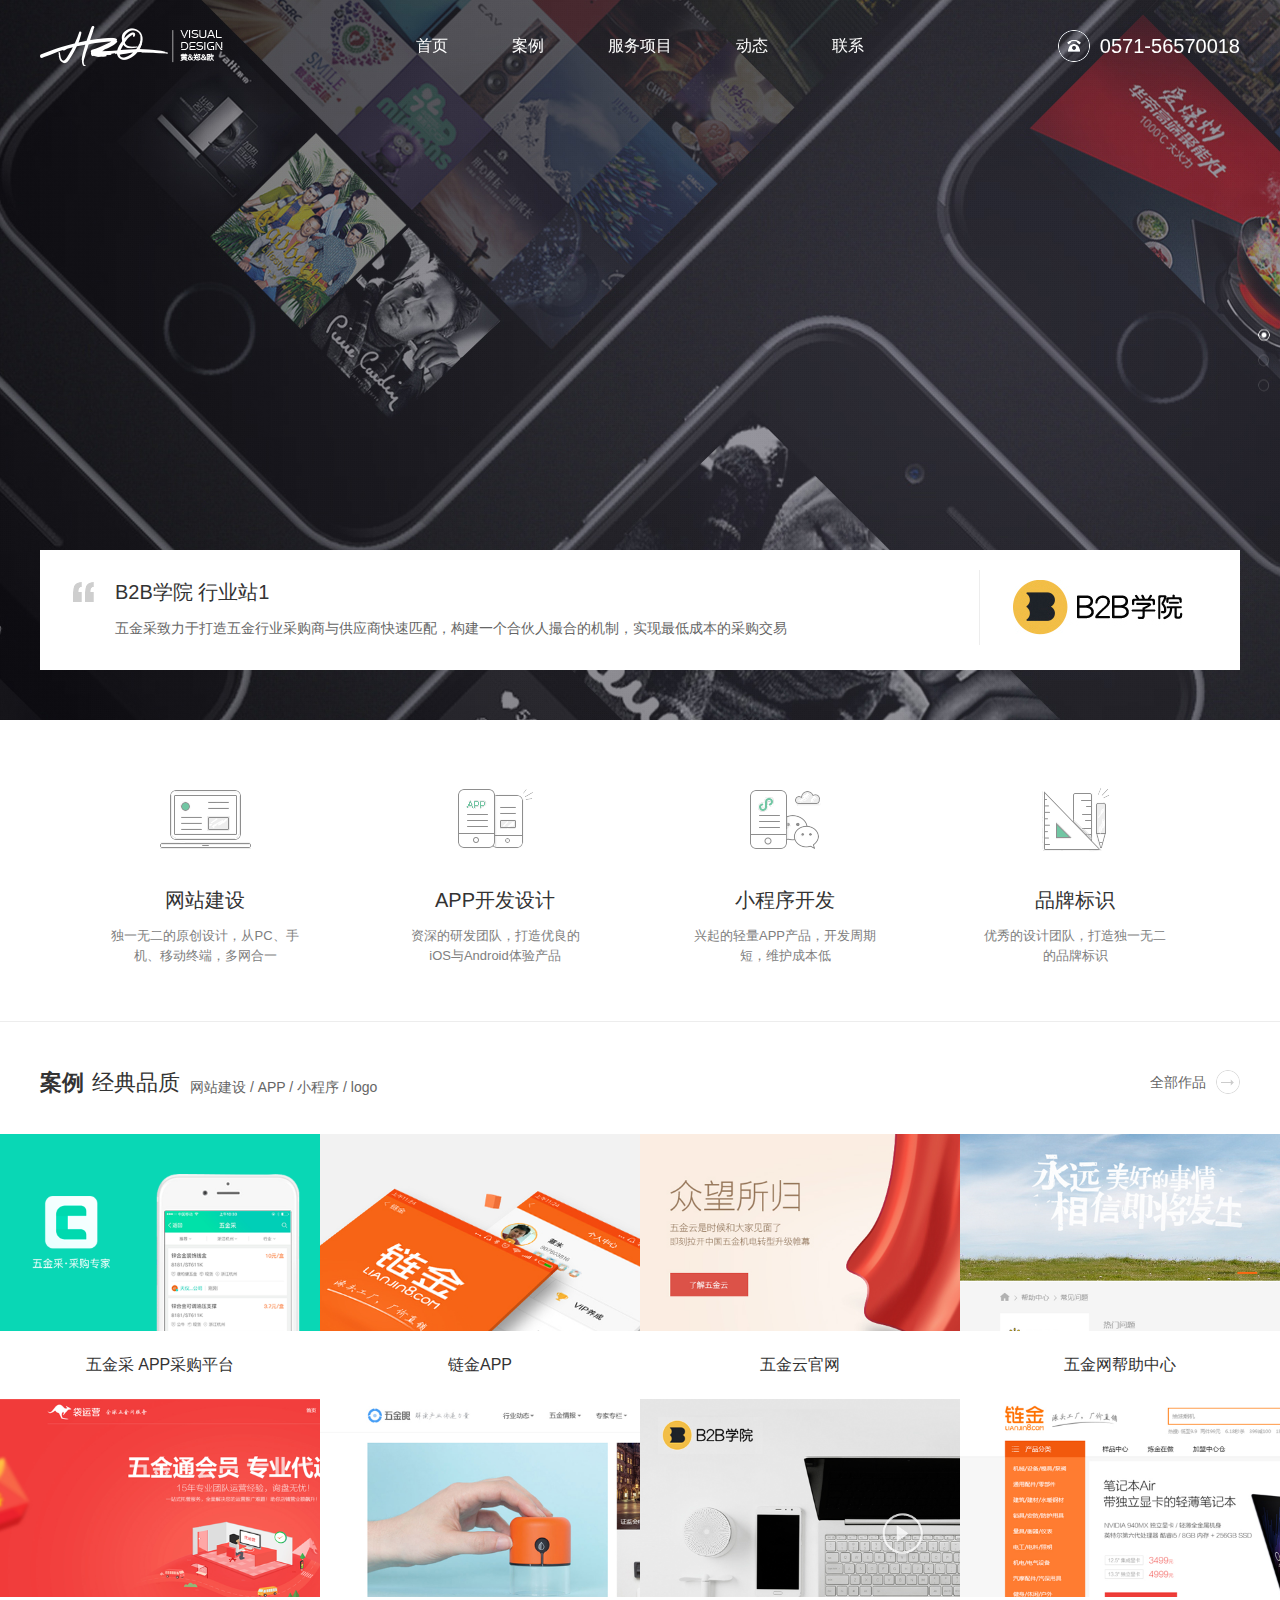
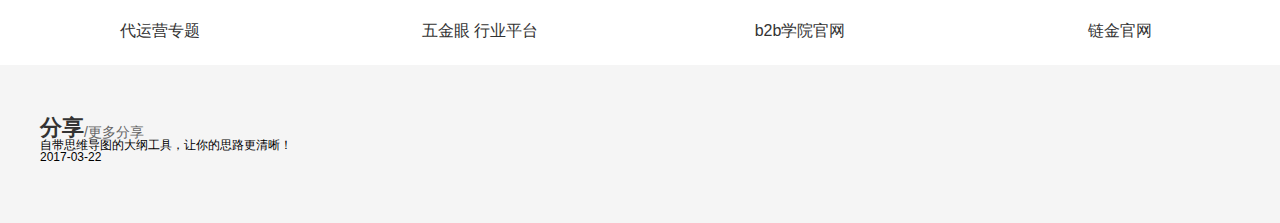
==== index.html @ 5cf21e75 "hzo0407" ====
<!DOCTYPE html>
<html>
	<head>
		<meta charset="UTF-8">
		<title></title>
		<link rel="stylesheet" href="css/reset.css" />
		<link rel="stylesheet" href="css/swiper.min.css" />
		<link rel="stylesheet" href="css/animate.css" />
		<link rel="stylesheet" href="css/jmStyle.css" />
		<script type="text/javascript" src="js/jquery-1.11.0.js" ></script>
		<script type="text/javascript" src="js/lazyload.js" ></script>
	</head>
	
	<body>
		<!-- hzo-hd头部 start -->
		<div class="hzo-hd clearfix">
			<a href="index.html" class="logo l"><img src="images/logo.png" /></a>
			<ul class="hzo-nav l">
				<li><a href="">首页</a></li>
				<li><a href="">案例</a></li>
				<li><a href="">服务项目</a></li>
				<li><a href="">动态</a></li>
				<li><a href="">联系</a></li>
			</ul>
			<p class="r hzo-tel">
				<i></i><span>0571-56570018</span>
			</p>
		</div>
		<!-- hzo-hd头部 end -->
		
		<!-- hzo-bnr轮播图 start -->
		<div class="hzo-bnr">
			<!-- Swiper -->
		    <div class="swiper-container">
		        <div class="swiper-wrapper">
		            <div class="swiper-slide">
		            	<img src="images/bnr01.png" />
		            	<div class="bnr-info w1200 clearfix">
		            		<div class="bnr-info-l l">
		            			<h5>B2B学院 行业站1</h5>
		            			<p>五金采致力于打造五金行业采购商与供应商快速匹配，构建一个合伙人撮合的机制，实现最低成本的采购交易</p>
		            		</div>
		            		<div class="bnr-info-r l">
		            			<a href="" class="bnr-info-logo"><img src="images/bnrLogo01.png" /></a>
		            		</div>
		            	</div>
		            </div>
		            <div class="swiper-slide">
		            	<img src="images/bnr02.png" />
		            	<div class="bnr-info w1200 clearfix">
		            		<div class="bnr-info-l l">
		            			<h5>B2B学院 行业站2</h5>
		            			<p>五金采致力于打造五金行业采购商与供应商快速匹配，构建一个合伙人撮合的机制，实现最低成本的采购交易</p>
		            		</div>
		            		<div class="bnr-info-r l">
		            			<a href="" class="bnr-info-logo"><img src="images/bnrLogo01.png" /></a>
		            		</div>
		            	</div>
		            </div>
		            <div class="swiper-slide">
		            	<img src="images/bnr03.png" />
		            	<div class="bnr-info w1200 clearfix">
		            		<div class="bnr-info-l l">
		            			<h5>B2B学院 行业站3</h5>
		            			<p>五金采致力于打造五金行业采购商与供应商快速匹配，构建一个合伙人撮合的机制，实现最低成本的采购交易</p>
		            		</div>
		            		<div class="bnr-info-r l">
		            			<a href="" class="bnr-info-logo"><img src="images/bnrLogo01.png" /></a>
		            		</div>
		            	</div>
		            </div>
		        </div>
		        <!-- Add Pagination -->
		        <div class="swiper-pagination"></div>
		    </div>
		</div>
		<!-- hzo-bnr轮播图 end -->
	    <script src="js/swiper.min.js"></script>
	
	    <!-- Initialize Swiper -->
	    <script>
	    var swiper = new Swiper('.swiper-container', {
	        pagination: '.swiper-pagination',
	        paginationClickable: true,
	        direction: 'vertical',
	        lazyLoading : true,
        	mousewheelControl: true
	    });
	    </script>
	    <script>
	    	$("img.lazy").lazyload();
	    </script>
	    
	    <!-- hzo-business功能 start -->
	    <div class="hzo-business">
	    	<div class="w1200">
	    		<div class="clearfix bus-list">
	    			<div class="l bus-item">
		    			<i class="i-business i-bus01"></i>
		    			<h5>网站建设</h5>
		    			<p>独一无二的原创设计，从PC、手机、移动终端，多网合一</p>
		    		</div>
		    		<div class="l bus-item">
		    			<i class="i-business i-bus02"></i>
		    			<h5>APP开发设计</h5>
		    			<p>资深的研发团队，打造优良的iOS与Android体验产品</p>
		    		</div>
		    		<div class="l bus-item">
		    			<i class="i-business i-bus03"></i>
		    			<h5>小程序开发</h5>
		    			<p>兴起的轻量APP产品，开发周期短，维护成本低</p>
		    		</div>
		    		<div class="l bus-item">
		    			<i class="i-business i-bus04"></i>
		    			<h5>品牌标识</h5>
		    			<p>优秀的设计团队，打造独一无二的品牌标识</p>
		    		</div>
	    		</div>
	    	</div>
	    </div>
	    <!-- hzo-business功能 end -->
	    
	    <!-- hzo-case案例 start -->
	    <div class="hzo-case">
	    	<div class="w1200">
	    		<div class="case-hd clearfix">
	    			<h5 class="l">案例 </h5><h6 class="l">经典品质</h6><p class="l"><span>网站建设</span> / <span>APP</span> / <span>小程序</span> / <span>logo</span></p>
	    			<a href="" class="case-more"><span>全部作品</span><i></i></a>
	    		</div>
	    	</div>
	    	<div class="case-list clearfix">
	    		<div class="l care-item">
	    			<a href="" class="care-pic"><img src="images/case01.png" /></a>
	    			<p class="care-title"><a href="">五金采 APP采购平台</a></p>
	    		</div>
	    		<div class="l care-item">
	    			<a href="" class="care-pic"><img src="images/case02.png" /></a>
	    			<p class="care-title"><a href="">链金APP</a></p>
	    		</div>
	    		<div class="l care-item">
	    			<a href="" class="care-pic"><img src="images/case03.png" /></a>
	    			<p class="care-title"><a href="">五金云官网</a></p>
	    		</div>
	    		<div class="l care-item">
	    			<a href="" class="care-pic"><img src="images/case04.png" /></a>
	    			<p class="care-title"><a href="">五金网帮助中心</a></p>
	    		</div>
	    		<div class="l care-item">
	    			<a href="" class="care-pic"><img src="images/case05.png" /></a>
	    			<p class="care-title"><a href="">代运营专题</a></p>
	    		</div>
	    		<div class="l care-item">
	    			<a href="" class="care-pic"><img src="images/case06.png" /></a>
	    			<p class="care-title"><a href="">五金眼 行业平台</a></p>
	    		</div>
	    		<div class="l care-item">
	    			<a href="" class="care-pic"><img src="images/case07.png" /></a>
	    			<p class="care-title"><a href="">b2b学院官网</a></p>
	    		</div>
	    		<div class="l care-item">
	    			<a href="" class="care-pic"><img src="images/case08.png" /></a>
	    			<p class="care-title"><a href="">链金官网</a></p>
	    		</div>
	    	</div>
	    </div>
	    <!-- hzo-case案例 end -->
	    
	    <!-- hzo-secondary新闻和分享 start -->
	    <div class="hzo-secondary">
	    	<div class="w1200 clearfix">
	    		<div class="l share">
	    			<div class="column-hd clearfix">
	    				<h5 class="l">分享 </h5><span class="l">/</span><a href="" class="l">更多分享</a>
	    			</div>
	    			<div class="share-list clearfix">
	    				<a class="share-item">
	    					<h5>自带思维导图的大纲工具，让你的思路更清晰！</h5>
	    					<p>2017-03-22</p>
	    					
	    				</a>
	    			</div>
	    		</div>
	    	</div>
	    </div>
	    <!-- hzo-secondary新闻和分享 end -->
	</body>
</html>
---- css/jmStyle.css ----
html, body {
    
}
.w1200 {
	width: 1200px;
	margin: 0 auto;
}
/* hzo-hd头部 start */
.hzo-hd {
	position: fixed;
	top: 0;
	left: 0;
	right: 0;
	z-index: 999;
	padding: 26px 40px;
}
.hzo-nav {
	position: absolute;
	top: 38px;
	left: 50%;
	margin-left: -256px;
}
.hzo-nav > li {
	float: left;
	margin: 0 32px;
}
.hzo-nav > li > a {
	font-size: 16px;
	color: #fff;
}
.hzo-tel {
	padding-top: 4px;
}
.hzo-tel > i {
	display: inline-block;
	vertical-align: middle;
	width: 32px;
	height: 32px;
	background: url(../images/i-tel.png) no-repeat center;
}
.hzo-tel > span {
	color: #fff;
	font-size: 20px;
	vertical-align: middle;
	margin-left: 10px;
}
/* hzo-hd头部 end */
/* --------------------------------------- */
/* hzo-bnr轮播图 start */
.hzo-bnr {
	height: 720px;
}
.hzo-bnr .swiper-container {
    width: 100%;
    height: 100%;
}
.hzo-bnr .swiper-slide {
    text-align: center;
    font-size: 18px;
	background-color: #f5f5f5;

    /* Center slide text vertically */
    display: -webkit-box;
    display: -ms-flexbox;
    display: -webkit-flex;
    display: flex;
    -webkit-box-pack: center;
    -ms-flex-pack: center;
    -webkit-justify-content: center;
    justify-content: center;
    -webkit-box-align: center;
    -ms-flex-align: center;
    -webkit-align-items: center;
    align-items: center;
}
.hzo-bnr .swiper-container-vertical>.swiper-pagination-bullets .swiper-pagination-bullet {
	margin: 12px 0;
}
.hzo-bnr .swiper-pagination-bullet {
	width: 12px;
	height: 13px;
	background: url(../images/dot.png) no-repeat center;
}
.hzo-bnr .swiper-pagination-bullet-active {
	background-image: url(../images/dot01.png);
}
.bnr-info {
	background: #fff;
	height: 80px;
	padding: 20px 0;
	position: absolute;
	bottom: 50px;
	
	-webkit-transform: translateY(-20px) perspective(400px) rotate3d(1, 0, 0, 90deg);
    transform: translateY(-20px) perspective(400px) rotate3d(1, 0, 0, 90deg);
    opacity: 0;
    transition: all .5s ease;
}
.swiper-slide-active .bnr-info {
	opacity: 1;
	
	-webkit-transform: translateY(0px) perspective(400px);
    transform: translateY(0px) perspective(400px);
	/*transition: all .5s ease;*/
}
.bnr-info-l {
	text-align: left;
	padding: 12px 75px 0;
	width: 789px;
}
.bnr-info-l > h5 {
	position: relative;
	color: #333;
	font-size: 20px;
	margin-bottom: 16px;
}
.bnr-info-l > h5:before {
	position: absolute;
	left: -42px;
	content: url(../images/quotes.png);
	vertical-align: middle;
}
.bnr-info-l > p {
	color: #666;
	font-size: 14px;
	line-height: 1.5;
}
.bnr-info-r {
	padding: 10px 33px;
	border-left: 1px solid #ededed;
}
.bnr-info-logo {
	display: block;
}
/* hzo-bnr轮播图 end */

/* hzo-business功能 start */
.hzo-business {
	padding-top: 67px;
	padding-bottom: 55px;
	border-bottom: 1px solid #ededed;
}
.bus-list {
	padding: 0 20px;
}
.bus-list .bus-item {
	width: 290px;
	text-align: center;
	box-sizing: border-box;
	padding: 0 50px;
}
.i-business {
	display: inline-block;
	width: 91px;
	height: 65px;
	background-repeat: no-repeat;
	background-position: center;
    -webkit-transform: translate3d(0,0,0);
    transform: translate3d(0,0,0);
	-webkit-transition: -webkit-transform .3s ease-in;
    transition: transform .3s ease-in;
}
.i-business:hover {
	-webkit-transform: translate3d(0,-10%,0);
    transform: translate3d(0,-10%,0);
}
.i-bus01 {
	background-image: url(../images/business01.png);
}
.i-bus02 {
	background-image: url(../images/business02.png);
}
.i-bus03 {
	background-image: url(../images/business03.png);
}
.i-bus04 {
	background-image: url(../images/business04.png);
}
.bus-item h5 {
	color: #333;
	font-size: 20px;
	margin-bottom: 16px;
	margin-top: 36px;
}
.bus-item p {
	color: #808080;
	font-size: 13px;
	line-height: 20px;
}
/* hzo-business功能 end */

/* hzo-case案例 start */
.hzo-case {
	padding-top: 50px;
}
.case-hd {
	position: relative;
}
.case-hd h5 {
	font-size: 22px;
	color: #333;
	font-weight: bold;
}
.case-hd h6 {
	font-size: 22px;
	color: #333;
	margin-left: 8px;
}
.case-hd p {
	color: #666;
	font-size: 14px;
	margin-top: 8px;
	margin-left: 10px;
}
.case-more {
	position: absolute;
	right: 0;
	bottom: 0;
	color: #666;
	font-size: 14px;
}
.case-more > span {
	vertical-align: middle;
}
.case-more > i {
	display: inline-block;
	width: 24px;
	height: 24px;
	background: url(../images/i-all.png) no-repeat center;
	vertical-align: middle;
	margin-left: 10px;
}
.case-list {
	margin-top: 40px;
}
.care-item {
	width: 25%;
	overflow: hidden;
}
.care-item > .care-pic {
	display: block;
	overflow: hidden;
}
.care-item > .care-pic img {
	width: 100%;
	-webkit-transition: transform 1.5s ease-out;
    -moz-transition: transform 1.5s ease-out;
    -ms-transition: transform 1.5s ease-out;
    -o-transition: transform 1.5s ease-out;
    transition: transform 1.5s ease-out;
}
.care-item > .care-pic:hover img {
	-webkit-transform: scale(1.1);
    -moz-transform: scale(1.1);
    -ms-transform: scale(1.1);
    -o-transform: scale(1.1);
    transform: scale(1.1);
}
.care-item > .care-title {
	font-size: 16px;
	color: #333;
	height: 68px;
	line-height: 68px;
	white-space: nowrap;
	text-overflow: ellipsis;
	overflow: hidden;
	text-align: center;
}
.care-item > .care-title a {
	color: #333;
}
/* hzo-case案例 end */

/* hzo-secondary新闻和分享 start */
.hzo-secondary {
	background: #f5f5f5;
	padding-top: 52px;
	padding-bottom: 60px;
}
.column-hd h5 {
	font-size: 22px;
	color: #333;
	font-weight: bold;
}
.column-hd span,
.column-hd a {
	font-size: 14px;
	color: #666;
	margin-top: 8px;
}
/* hzo-secondary新闻和分享 end */
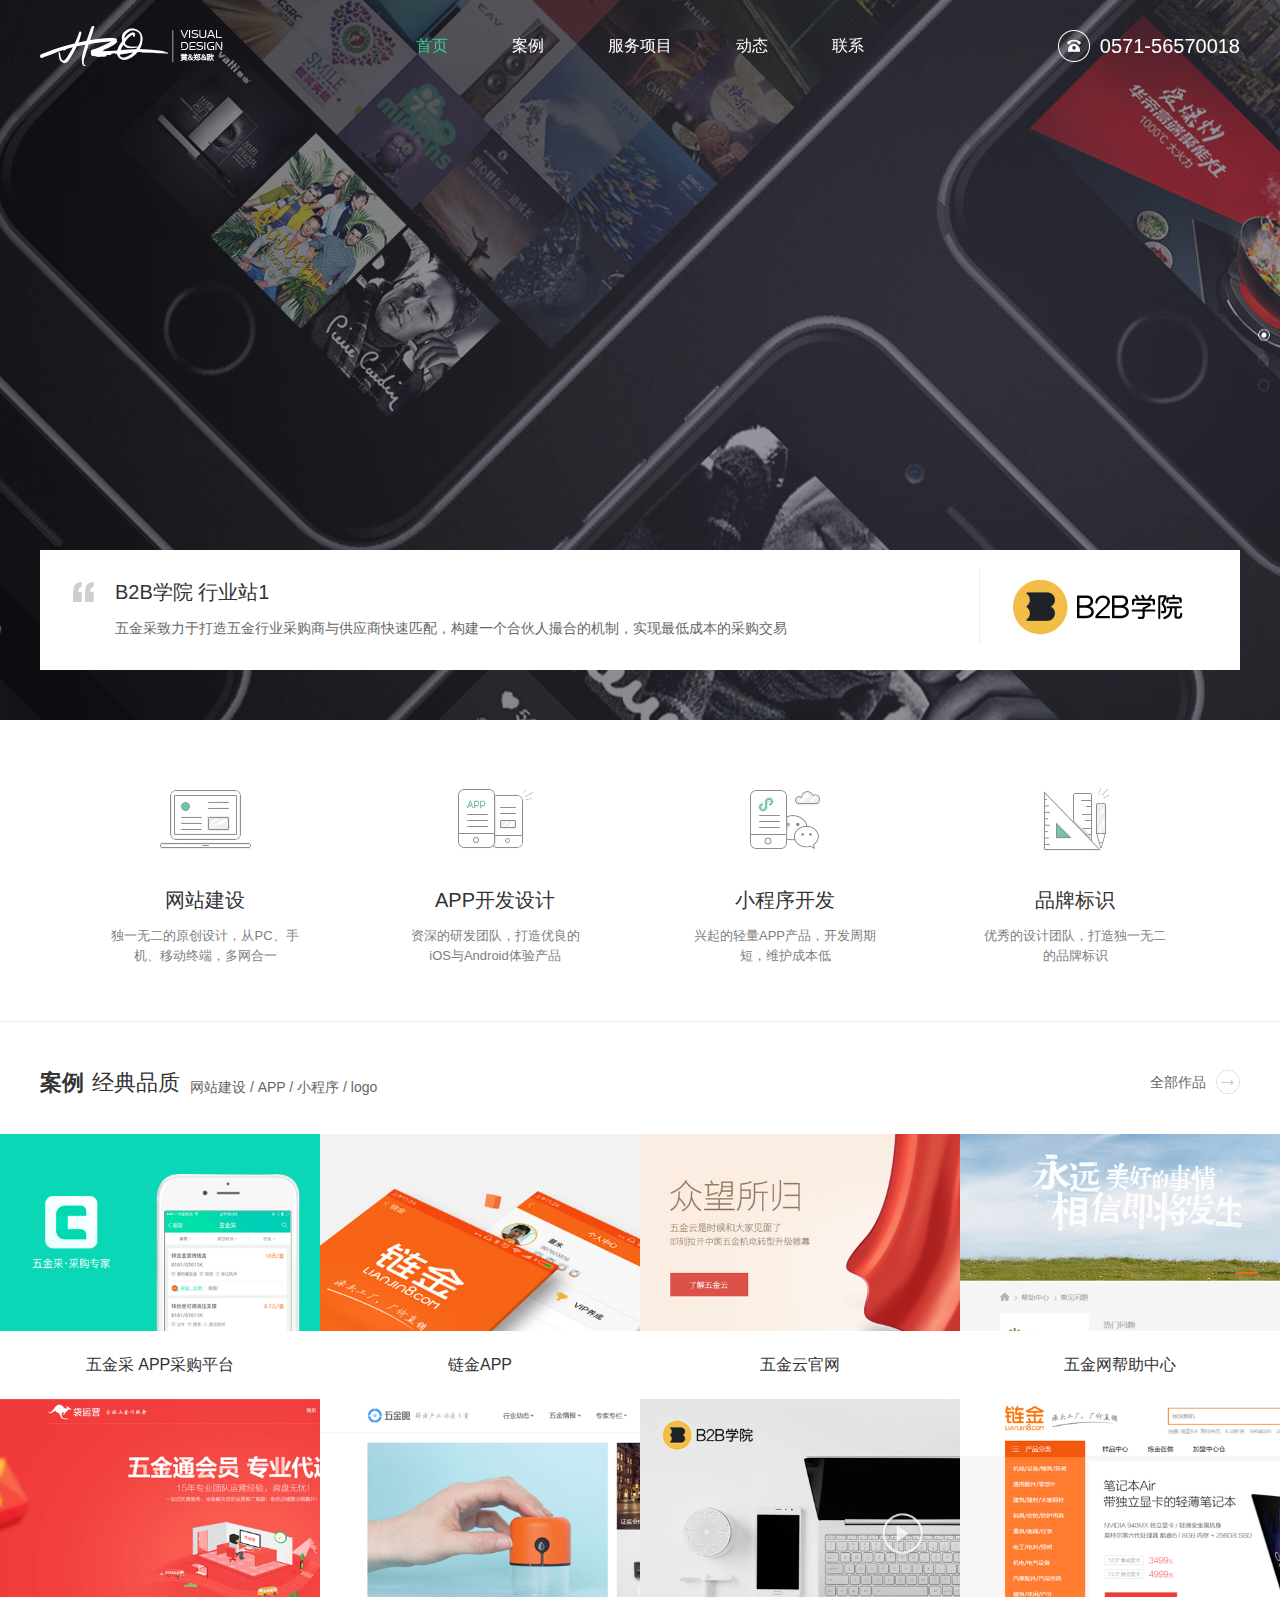
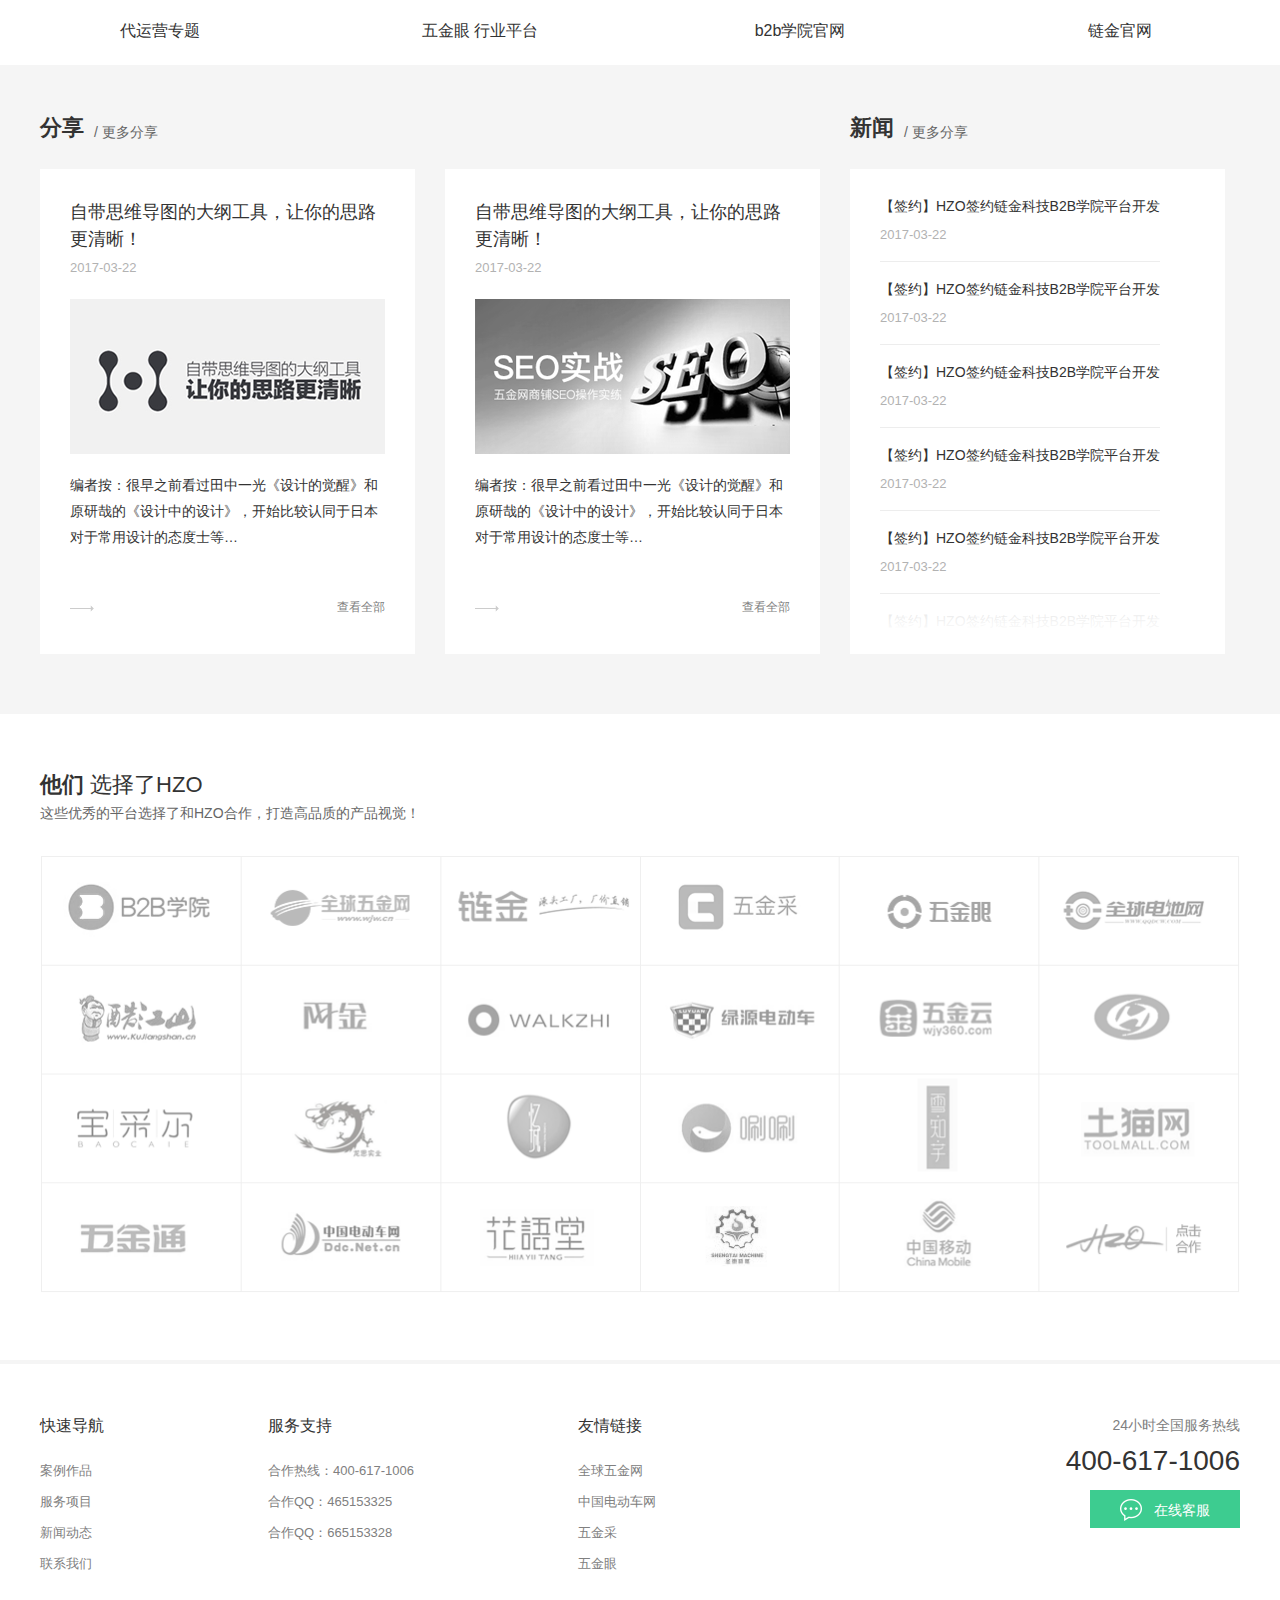
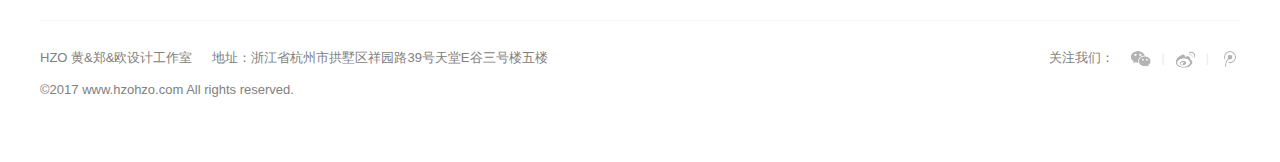
==== commit f96d95be: "545" ====
--- a/index.html
+++ b/index.html
@@ -14,9 +14,9 @@
 	<body>
 		<!-- hzo-hd头部 start -->
 		<div class="hzo-hd clearfix">
-			<a href="index.html" class="logo l"><img src="images/logo.png" /></a>
+			<a href="index.html" class="logo l"><!--<img src="images/logo.png" />--></a>
 			<ul class="hzo-nav l">
-				<li><a href="">首页</a></li>
+				<li><a href="" class="cur">首页</a></li>
 				<li><a href="">案例</a></li>
 				<li><a href="">服务项目</a></li>
 				<li><a href="">动态</a></li>
@@ -27,6 +27,21 @@
 			</p>
 		</div>
 		<!-- hzo-hd头部 end -->
+		<script>
+			$(function() {
+				navState();
+				$(window).scroll(function() {
+					navState();
+				});
+			});
+			function navState() {
+				if($(window).scrollTop() > 0) {
+					$(".hzo-hd").addClass("fix");
+				} else {
+					$(".hzo-hd").removeClass("fix");
+				}
+			}
+		</script>
 		
 		<!-- hzo-bnr轮播图 start -->
 		<div class="hzo-bnr">
@@ -173,15 +188,159 @@
 	    				<h5 class="l">分享 </h5><span class="l">/</span><a href="" class="l">更多分享</a>
 	    			</div>
 	    			<div class="share-list clearfix">
-	    				<a class="share-item">
-	    					<h5>自带思维导图的大纲工具，让你的思路更清晰！</h5>
-	    					<p>2017-03-22</p>
-	    					
+	    				<a class="share-item l" href="">
+	    					<h5 class="share-title">自带思维导图的大纲工具，让你的思路更清晰！</h5>
+	    					<p class="share-time">2017-03-22</p>
+	    					<img src="images/share01.png" class="share-pic" />
+	    					<div class="share-info">
+	    						<p>编者按：很早之前看过田中一光《设计的觉醒》和原研哉的《设计中的设计》，开始比较认同于日本对于常用设计的态度士等…</p>
+	    					</div>
+	    					<div class="share-ft">
+	    						<i class="i-enter l"></i><span class="r">查看全部</span>
+	    					</div>
 	    				</a>
-	    			</div>
-	    		</div>
-	    	</div>
-	    </div>
+	    				<a class="share-item l" href="">
+	    					<h5 class="share-title">自带思维导图的大纲工具，让你的思路更清晰！</h5>
+	    					<p class="share-time">2017-03-22</p>
+	    					<img src="images/share02.png" class="share-pic" />
+	    					<div class="share-info">
+	    						<p>编者按：很早之前看过田中一光《设计的觉醒》和原研哉的《设计中的设计》，开始比较认同于日本对于常用设计的态度士等…</p>
+	    					</div>
+	    					<div class="share-ft">
+	    						<i class="i-enter l"></i><span class="r">查看全部</span>
+	    					</div>
+	    				</a>
+	    			</div>
+	    		</div>
+	    		<div class="l news">
+	    			<div class="column-hd clearfix">
+	    				<h5 class="l">新闻  </h5><span class="l">/</span><a href="" class="l">更多分享</a>
+	    			</div>
+	    			<div class="news-list">
+	    				<ul class="news-inner">
+	    					<li class="news-item">
+	    						<a href="" class="news-a">
+	    							<h5 class="news-title">【签约】HZO签约链金科技B2B学院平台开发</h5>
+	    							<p class="news-time">2017-03-22</p>
+	    						</a>
+	    					</li>
+	    					<li class="news-item">
+	    						<a href="" class="news-a">
+	    							<h5 class="news-title">【签约】HZO签约链金科技B2B学院平台开发</h5>
+	    							<p class="news-time">2017-03-22</p>
+	    						</a>
+	    					</li>
+	    					<li class="news-item">
+	    						<a href="" class="news-a">
+	    							<h5 class="news-title">【签约】HZO签约链金科技B2B学院平台开发</h5>
+	    							<p class="news-time">2017-03-22</p>
+	    						</a>
+	    					</li>
+	    					<li class="news-item">
+	    						<a href="" class="news-a">
+	    							<h5 class="news-title">【签约】HZO签约链金科技B2B学院平台开发</h5>
+	    							<p class="news-time">2017-03-22</p>
+	    						</a>
+	    					</li>
+	    					<li class="news-item">
+	    						<a href="" class="news-a">
+	    							<h5 class="news-title">【签约】HZO签约链金科技B2B学院平台开发</h5>
+	    							<p class="news-time">2017-03-22</p>
+	    						</a>
+	    					</li>
+	    					<li class="news-item">
+	    						<a href="" class="news-a">
+	    							<h5 class="news-title">【签约】HZO签约链金科技B2B学院平台开发</h5>
+	    							<p class="news-time">2017-03-22</p>
+	    						</a>
+	    					</li>
+	    				</ul>
+	    				<div class="mask"></div>
+	    			</div>
+	    		</div>
+	    	</div>
+	    </div>
+	    <script>
+	    	$(function() {
+				var scrollTimer = null;
+				var delay = 2000;
+				//1.鼠标对新闻触发mouseout事件后每2s调用scrollNews() 
+				//2.鼠标对新闻触发mouseover事件后停止调用scrollNews() 
+				//3.初次加载页面触发鼠标对新闻的mouseout事件 
+				$('div.news-list').hover(function() {
+					clearInterval(scrollTimer);
+				}, function() {
+					scrollTimer = setInterval(function() {
+						scrollNews();
+					}, delay);
+				}).triggerHandler('mouseout');
+			});
+			//滚动新闻 
+			function scrollNews() {
+				var $news = $('div.news-list>ul');
+				var $lineHeight = $news.find('li:first').height();
+				$news.animate({ 'marginTop': -$lineHeight + 'px' }, 600, function() {
+					$news.css({ margin: 0 }).find('li:first').appendTo($news);
+				});
+			}
+	    </script>
 	    <!-- hzo-secondary新闻和分享 end -->
+	    
+	    <!-- hzo-cooperation合作 start -->
+	    <div class="hzo-cooperation">
+	    	<div class="w1200">
+	    		<div class="coop-hd">
+	    			<h5><span>他们</span> 选择了HZO</h5>
+	    			<h6>这些优秀的平台选择了和HZO合作，打造高品质的产品视觉！</h6>
+	    		</div>
+	    		<div class="coop-customer"><img src="images/brandList.png" /></div>
+	    	</div>
+	    </div>
+	    <!-- hzo-cooperation合作 end -->
+	    
+	    <!-- hzo-ft底部 start -->
+	    <div class="hzo-ft">
+	    	<div class="w1200">
+	    		<div class="hzo-ft-top clearfix">
+	    			<div class="hzo-ft-menu l">
+	    				<dl>
+	    					<dt>快速导航</dt>
+	    					<dd><a href="">案例作品</a></dd>
+	    					<dd><a href="">服务项目</a></dd>
+	    					<dd><a href="">新闻动态</a></dd>
+	    					<dd><a href="">联系我们</a></dd>
+	    				</dl>
+	    				<dl>
+	    					<dt>服务支持</dt>
+	    					<dd><span>合作热线：</span><span>400-617-1006</span></dd>
+	    					<dd><span>合作QQ：</span><span>465153325</span></dd>
+	    					<dd><span>合作QQ：</span><span>665153328</span></dd>
+	    				</dl>
+	    				<dl>
+	    					<dt>友情链接</dt>
+	    					<dd><a href="">全球五金网</a></dd>
+	    					<dd><a href="">中国电动车网</a></dd>
+	    					<dd><a href="">五金采</a></dd>
+	    					<dd><a href="">五金眼</a></dd>
+	    				</dl>
+	    			</div>
+	    			<div class="hzo-ft-r r">
+	    				<p>24小时全国服务热线</p>
+	    				<p class="tel">400-617-1006</p>
+	    				<a target="_blank" href="http://wpa.qq.com/msgrd?v=3&amp;uin=2598599941&amp;site=qq&amp;menu=yes" class="kefu r"><i></i><span>在线客服</span></a>
+	    			</div>
+	    		</div>
+	    		
+	    		<div class="hzo-ft-bt clearfix">
+	    			<div class="clearfix hzo-ft-bt-b1">
+	    				<p class="l hzo-ft-b1-1">HZO 黄&郑&欧设计工作室</p>
+	    				<p class="l hzo-ft-b1-2">地址：浙江省杭州市拱墅区祥园路39号天堂E谷三号楼五楼</p>
+	    				<p class="r hzo-ft-b1-3"><span class="l label">关注我们：</span><i class="l i-weixin"></i><span class="l line">|</span><i class="l i-sina"></i><span class="l line">|</span><i class="l i-weibo"></i></p>
+	    			</div>
+	    			<p class="copyright">©2017 <a href="">www.hzohzo.com</a> All rights reserved.</p>
+	    		</div>
+	    	</div>
+	    </div>
+	    <!-- hzo-ft底部 end -->
 	</body>
 </html>
--- a/css/jmStyle.css
+++ b/css/jmStyle.css
@@ -14,6 +14,12 @@
 	z-index: 999;
 	padding: 26px 40px;
 }
+.hzo-hd .logo {
+	display: inline-block;
+	width: 183px;
+	height: 40px;
+	background: url(../images/logo.png) no-repeat center;
+}
 .hzo-nav {
 	position: absolute;
 	top: 38px;
@@ -27,6 +33,10 @@
 .hzo-nav > li > a {
 	font-size: 16px;
 	color: #fff;
+}
+.hzo-nav > li > a.cur,
+.hzo-nav > li > a:hover {
+	color: #3dcc91;
 }
 .hzo-tel {
 	padding-top: 4px;
@@ -43,6 +53,26 @@
 	font-size: 20px;
 	vertical-align: middle;
 	margin-left: 10px;
+}
+.hzo-hd.fix {
+	background: #fff;
+	box-shadow: 0 0 5px #ccc;
+}
+.hzo-hd.fix .hzo-nav > li > a {
+	color: #333;
+}
+.hzo-hd.fix .hzo-nav > li > a.cur,
+.hzo-hd.fix .hzo-nav > li > a:hover {
+	color: #3dcc91;
+}
+.hzo-hd.fix .hzo-tel > span {
+	color: #3dcc91;
+}
+.hzo-hd.fix .logo {
+	background-image: url(../images/logo01.png);
+}
+.hzo-hd.fix .hzo-tel > i {
+	background-image: url(../images/i-tel01.png);
 }
 /* hzo-hd头部 end */
 /* --------------------------------------- */
@@ -236,6 +266,7 @@
 .care-item {
 	width: 25%;
 	overflow: hidden;
+	position: relative;
 }
 .care-item > .care-pic {
 	display: block;
@@ -277,6 +308,9 @@
 	padding-top: 52px;
 	padding-bottom: 60px;
 }
+.column-hd {
+	margin-bottom: 30px;
+}
 .column-hd h5 {
 	font-size: 22px;
 	color: #333;
@@ -288,4 +322,679 @@
 	color: #666;
 	margin-top: 8px;
 }
-/* hzo-secondary新闻和分享 end */+.column-hd a {
+	margin-left: 4px;
+}
+.column-hd span {
+	margin-left: 10px;
+}
+.share-list {
+	margin-right: -30px;
+}
+.share-item {
+	padding: 30px;
+	background: #fff;
+	width: 315px;
+	height: 425px;
+	position: relative;
+}
+.share-list > .share-item {
+	margin-right: 30px;
+}
+.share-item > .share-title {
+	font-size: 18px;
+	color: #333;
+	line-height: 1.5;
+}
+.share-item > .share-time {
+	font-size: 13px;
+	color: #b2b2b2;
+	margin-top: 8px;
+}
+.share-item > .share-pic {
+	width: 100%;
+	height: 155px;
+	margin-top: 25px;
+}
+.share-item > .share-info {
+	font-size: 14px;
+	color: #333;
+	line-height: 26px;
+	margin-top: 18px;
+}
+.share-item > .share-ft {
+	position: absolute;
+	bottom: 15px;
+	left: 0px;
+	right: 0px;
+	padding: 0px 30px;
+	height: 60px;
+	background-color: #fff;
+	transition: all .3s ease-in;
+}
+.share-ft > .i-enter {
+	display: inline-block;
+	width: 24px;
+	height: 7px;
+	background: url(../images/i-enter.png) no-repeat 0 0;
+	position: absolute;
+	left: 30px;
+	bottom: 27px;
+	transition: all .3s ease-in;
+}
+.share-ft > span {
+	font-size: 12px;
+	color: #808080;
+	line-height: 2;
+	position: absolute;
+	right: 30px;
+	bottom: 20px;
+	transition: all .3s ease-in;
+}
+.share-item > .share-ft:hover {
+	left: -20px;
+	right: 20px;
+	bottom: 0;
+	background-color: #3dcc91;
+}
+.share-item > .share-ft:hover .i-enter {
+	left: 340px;
+	background-position: 0 -7px;
+}
+.share-item > .share-ft:hover span {
+	left: 50px;
+	color: #fff;
+}
+.news {
+	margin-left: 30px;
+}
+.news-list {
+	padding: 30px;
+	background: #fff;
+	width: 315px;
+	height: 425px;
+	position: relative;
+	overflow: hidden;
+}
+.news-list > .news-inner {
+	/*margin-top: -20px;*/
+	position: absolute;
+	top: 10px;
+}
+.news-item > .news-a {
+	display: block;
+	padding: 20px 0;
+	border-bottom: 1px solid #ededed;
+}
+.news-a > .news-title {
+	color: #333;
+	font-size: 14px;
+	white-space: nowrap;
+	text-overflow: ellipsis;
+	overflow: hidden;
+}
+.news-a > .news-time {
+	color: #b2b2b2;
+	font-size: 13px;
+	margin-top: 15px;
+}
+.news-list .mask {
+	position: absolute;
+	bottom: 0;
+	left: 0;
+	right: 0;
+	height: 58px;
+	background: url(../images/mask.png) no-repeat center;
+}
+/* hzo-secondary新闻和分享 end */
+
+/* hzo-cooperation合作 start */
+.hzo-cooperation {
+	padding: 60px 0 67px;
+}
+.coop-hd > h5 {
+	font-size: 22px;
+	color: #333;
+}
+.coop-hd > h5 span {
+	font-weight: bold;
+}
+.coop-hd > h6 {
+	font-size: 14px;
+	color: #666;
+	margin-top: 10px;
+}
+.coop-customer {
+	margin-top: 35px;
+}
+.coop-customer > img {
+	width: 100%;
+}
+/* hzo-cooperation合作 end */
+
+/* hzo-ft底部 start */
+.hzo-ft {
+	border-top: 4px solid #f5f5f5;
+}
+.hzo-ft .hzo-ft-top {
+	padding-top: 54px;
+	padding-bottom: 50px;
+}
+.hzo-ft-menu {
+	margin-right: -130px;
+}
+.hzo-ft-menu dl {
+	float: left;
+	padding-right: 34px;
+	margin-right: 130px;
+}
+.hzo-ft-menu dt {
+	font-size: 16px;
+	color: #333;
+	margin-bottom: 30px;
+}
+.hzo-ft-menu dd {
+	margin-top: 18px;
+}
+.hzo-ft-menu dd a,
+.hzo-ft-menu dd span {
+	color: #808080;
+	font-size: 13px;
+}
+.hzo-ft-r p {
+	font-size: 14px;
+	color: #808080;
+	text-align: right;
+}
+.hzo-ft-r p.tel {
+	font-size: 28px;
+	color: #333;
+	font-family: arial;
+	margin-top: 15px;
+}
+.hzo-ft-r a.kefu {
+	width: 150px;
+	height: 38px;
+	line-height: 38px;
+	background: #3dcc90;
+	display: block;
+	text-align: center;
+	margin-top: 15px;
+}
+.hzo-ft-r a.kefu i {
+	display: inline-block;
+	vertical-align: middle;
+	width: 22px;
+	height: 22px;
+	background: url(../images/kefu.png) no-repeat center;
+}
+.hzo-ft-r a.kefu span {
+	color: #fff;
+	font-size: 14px;
+	vertical-align: middle;
+	margin-left: 12px;
+}
+.hzo-ft-bt {
+	border-top: 1px solid #f5f5f5;
+	padding-top: 30px;
+	padding-bottom: 66px;
+}
+.hzo-ft-b1-1,
+.hzo-ft-b1-2,
+.hzo-ft-b1-3 {
+	font-size: 13px;
+	color: #808080;
+}
+.hzo-ft-b1-2 {
+	margin-left: 20px;
+}
+.hzo-ft-b1-3 i {
+	display: inline-block;
+	width: 21px;
+	height: 17px;
+	vertical-align: middle;
+	background: url(../images/i-share.png) no-repeat center;
+}
+.hzo-ft-b1-3 i.i-weixin {
+	background-position: 0 0;
+}
+.hzo-ft-b1-3 i.i-sina {
+	background-position: 0 -20px;
+}
+.hzo-ft-b1-3 i.i-weibo {
+	background-position: 0 -40px;
+}
+.hzo-ft-b1-3 .line {
+	color: #ededed;
+	margin: 0 10px;
+}
+.hzo-ft-b1-3 .label {
+	margin-right: 16px;
+}
+.copyright {
+	color: #808080;
+	font-size: 13px;
+	margin-top: 15px;
+}
+.copyright a {
+	color: #808080;
+}
+/* hzo-ft底部 end */
+
+.jm-case {
+	padding-top: 52px;
+}
+.case-mask,
+.case-mask .case-mask-bg,
+.case-mask .case-mask-box {
+	position: absolute;
+	left: 0;
+	right: 0;
+	top: 0;
+	bottom: 0;
+	display: block;
+}
+.case-mask {
+	/*display: none;*/
+	opacity: 0;
+	filter: alpha(opacity=0);
+	transition: all .3s ease-in;
+}
+.jm-case .care-item:hover .case-mask {
+	/*display: block;*/
+	opacity: 1;
+	filter: alpha(opacity=100);
+}
+.case-mask .case-mask-bg {
+	opacity: .9;
+	filter: alpha(opacity=90);
+}
+.case-mask-box {
+	padding: 40px 30px;
+}
+.case-mask-lt {
+	color: #fff;
+	font-size: 13px;
+	text-transform: uppercase;
+	line-height: 18px;
+}
+.case-mask-lt .case-mask-line {
+	width: 14px;
+	height: 2px;
+	background: #fff;
+	margin-top: 16px;
+}
+.case-mask-zj {
+	text-align: center;
+	margin-top: 28px;
+}
+.i-see {
+	display: inline-block;
+	width: 80px;
+	height: 80px;
+	background: url(../images/see.png) no-repeat center;
+}
+.case-mask-zj p {
+	color: #fff;
+	font-size: 16px;
+	margin-top: 30px;
+}
+.loading {
+	height: 66px;
+	background: #e6e6e6;
+	text-align: center;
+	line-height: 66px;
+	display: block;
+}
+.i-load {
+	display: inline-block;
+	vertical-align: middle;
+	background: url(../images/load.png) no-repeat center;
+	width: 27px;
+	height: 27px;
+}
+.jm-news {
+	background: #f5f5f5;
+	padding-top: 92px;
+}
+.jm-news-hd {
+	width: 260px;
+	height: 50px;
+	line-height: 50px;
+	border-radius: 5px;
+	overflow: hidden;
+	margin: 0 auto;
+	overflow: hidden;
+	background: #fff;
+	margin-bottom: 12px;
+	margin-top: 40px;
+}
+.jm-news-hd li {
+	width: 50%;
+	height: 100%;
+}
+.jm-news-hd li a {
+	display: block;
+	width: 100%;
+	height: 100%;
+	text-align: center;
+	font-size: 16px;
+	color: #666;
+}
+.jm-news-hd li.cur a {
+	background-color: #3dcc91;
+	color: #fff;
+}
+.jm-news .share-list > .share-item {
+	margin-top: 28px;
+}
+.jm-news .jm-news-item {
+	padding-bottom: 52px;
+	display: none;
+}
+.jm-news .jm-news-item.cur {
+	display: block;
+}
+.hzo-news-list {
+	margin-right: -30px;
+}
+.hzo-news {
+	padding: 50px 0 0px;
+	background: #fff;
+	width: 585px;
+	margin-right: 30px;
+	margin-top: 30px;
+}
+.hzo-news:hover {
+	box-shadow: 0 0 20px 3px #ddd;
+}
+.hzoNews-time {
+	padding: 0 40px;
+}
+.hzoNews-time .day {
+	font-size: 48px;
+	color: #3dcc91;
+}
+.hzoNews-time .year {
+	font-size: 16px;
+	color: #b2b2b2;
+}
+.hzoNews-main {
+	margin-top: 10px;
+	/*padding-bottom: 40px;*/
+	position: relative;
+	padding: 26px 40px 40px;
+}
+.hzo-news .title {
+	font-size: 18px;
+	color: #333;
+	white-space: nowrap;
+	text-overflow: ellipsis;
+	overflow: hidden;
+	position: relative;
+	z-index: 2;
+}
+.hzo-news .title a {
+	color: #333;
+}
+.hzo-news .txt {
+	font-size: 14px;
+	color: #666;
+	line-height: 26px;
+	margin-top: 22px;
+	position: relative;
+	z-index: 2;
+}
+.hzo-news .txt a {
+	color: #3dcc91;
+}
+.hzoNews-main .mask {
+	position: absolute;
+	left: 0;
+	right: 0;
+	top: 0;
+	bottom: 0;
+	z-index: 0;
+	background: #fff;
+	transition: all .3s ease-in;
+}
+.hzoNews-main:hover .mask {
+	background: #3dcc91;
+	left: -20px;
+	right: 20px;
+}
+.hzo-news .hzoNews-main:hover .title a,
+.hzo-news .hzoNews-main:hover .txt {
+	color: #fff;
+}
+.hzo-news .hzoNews-main:hover .txt a {
+	color: #fff;
+	text-decoration: underline;
+}
+.jm-contact {
+	padding-top: 92px;
+	background: #f5f5f5;
+}
+.jm-contact .contact-box {
+	padding: 60px;
+}
+.contact-box .contact-inner {
+	background: #fff;
+}
+.contact-hd {
+	padding-top: 90px;
+	padding-bottom: 76px;
+	border-bottom: 1px solid #f5f5f5;
+}
+.contact-hd h2 {
+	font-size: 28px;
+	color: #3dcc91;
+	margin-bottom: 18px;
+}
+.contact-hd p {
+	color: #666;
+	font-size: 14px;
+	line-height: 30px;
+}
+.contact-bt {
+	padding-top: 66px;
+	padding-bottom: 180px;
+}
+.contact-bt-item {
+	width: 280px;
+	padding-right: 20px;
+}
+.contact-bt-title h5 {
+	color: #4c4c4c;
+	font-size: 24px;
+}
+.contact-bt-title h6 {
+	color: #b2b2b2;
+	font-size: 14px;
+	text-transform: uppercase;
+	margin-top: 15px;
+}
+.contact-bt-info {
+	margin-top: 32px;
+}
+.contact-bt-info p {
+	font-size: 14px;
+	color: #666;
+	line-height: 30px;
+}
+.jm-detail {
+	padding-top: 92px;
+	background: #f5f5f5;
+	padding-left: 60px;
+	padding-right: 60px;
+}
+.jm-detail .crumbs {
+	font-size: 14px;
+	color: #808080;
+	padding: 28px 0;
+}
+.jm-detail .crumbs span {
+	margin: 0 10px;
+}
+.jm-detail .crumbs a {
+	color: #333;
+}
+.jm-detail .crumbs a.cur {
+	color: #808080;
+}
+.detail-box {
+	background: #fff;
+	padding-top: 80px;
+}
+.w900 {
+	width: 900px;
+	margin: 0 auto;
+}
+.detail-box .title {
+	font-size: 24px;
+	color: #333;
+	text-align: center;
+}
+.detail-tit {
+	padding-bottom: 40px;
+}
+.detail-box .subtitle {
+	font-size: 14px;
+	color: #808080;
+	margin-top: 16px;
+	text-align: center;
+}
+.detail-box .subtitle .leibie {
+	margin-left: 16px;
+}
+.detail-article {
+	padding-bottom: 200px;
+}
+.detail-bt {
+	height: 44px;
+	background-color: #e6e6e6;
+	text-align: center;
+	padding-top: 16px;
+}
+.w520 {
+	width: 520px;
+	margin: 0 auto;
+}
+.detail-btn {
+	font-size: 16px;
+	color: #666;
+	display: inline-block;
+	margin-top: 6px;
+}
+.detail-guess {
+	background: #f5f5f5;
+	padding-top: 56px;
+	padding-bottom: 70px;
+}
+.detail-guess-inner {
+	width: 1185px;
+	margin: 0 auto;
+}
+.jm-project {
+	padding-top: 92px;
+}
+.project-bnr img {
+	max-width: 100%;
+}
+.pro-info {
+	background: #fff;
+	padding-top: 45px;
+	padding-bottom: 50px;
+}
+.pro-info-l {
+	width: 910px;
+}
+.pro-info-l h5 {
+	font-size: 18px;
+	color: #333;
+	font-weight: bold;
+	margin-bottom: 18px;
+}
+.pro-info-l p {
+	font-size: 15px;
+	color: #666;
+	line-height: 26px;
+}
+.pro-link {
+	display: block;
+	width: 48px;
+	height: 48px;
+	background: url(../images/proLink.png) no-repeat center;
+}
+.pro-box {
+	background: #f5f5f5;
+	padding: 60px;
+}
+.pro-inner {
+	background: #fff;
+}
+.jm-xm {
+	padding-top: 92px;
+}
+.jm-xm .xm-b {
+	height: 720px;
+}
+.xm-b1 {
+	background: #a6c0fe; /* Old browsers */
+	background: -moz-linear-gradient(90deg, #a6c0fe 1%, #f68084 100%); /* FF3.6-15 */
+	background: -webkit-linear-gradient(90deg, #a6c0fe 1%,#f68084 100%); /* Chrome10-25,Safari5.1-6 */
+	background: linear-gradient(90deg, #a6c0fe 1%,#f68084 100%); /* W3C, IE10+, FF16+, Chrome26+, Opera12+, Safari7+ */
+	filter: progid:DXImageTransform.Microsoft.gradient( startColorstr='#a6c0fe', endColorstr='#f68084',GradientType=0 ); /* IE6-9 */
+}
+.xm-b2 {
+	background: #8fd3f4; /* Old browsers */
+	background: -moz-linear-gradient(90deg, #8fd3f4 0%, #84fab0 100%); /* FF3.6-15 */
+	background: -webkit-linear-gradient(90deg, #8fd3f4 0%,#84fab0 100%); /* Chrome10-25,Safari5.1-6 */
+	background: linear-gradient(90deg, #8fd3f4 0%,#84fab0 100%); /* W3C, IE10+, FF16+, Chrome26+, Opera12+, Safari7+ */
+	filter: progid:DXImageTransform.Microsoft.gradient( startColorstr='#8fd3f4', endColorstr='#84fab0',GradientType=0 ); /* IE6-9 */
+}
+.xm-b3 {
+	background: #63eba1; /* Old browsers */
+	background: -moz-linear-gradient(90deg, #63eba1 0%, #ede96b 100%); /* FF3.6-15 */
+	background: -webkit-linear-gradient(90deg, #63eba1 0%,#ede96b 100%); /* Chrome10-25,Safari5.1-6 */
+	background: linear-gradient(90deg, #63eba1 0%,#ede96b 100%); /* W3C, IE10+, FF16+, Chrome26+, Opera12+, Safari7+ */
+	filter: progid:DXImageTransform.Microsoft.gradient( startColorstr='#63eba1', endColorstr='#ede96b',GradientType=0 ); /* IE6-9 */
+}
+.xm-b4 {
+	background: #f78ca0; /* Old browsers */
+	background: -moz-linear-gradient(90deg, #f78ca0 0%, #f9748f 25%, #fd868c 59%, #fe9a8b 100%); /* FF3.6-15 */
+	background: -webkit-linear-gradient(90deg, #f78ca0 0%,#f9748f 25%,#fd868c 59%,#fe9a8b 100%); /* Chrome10-25,Safari5.1-6 */
+	background: linear-gradient(90deg, #f78ca0 0%,#f9748f 25%,#fd868c 59%,#fe9a8b 100%); /* W3C, IE10+, FF16+, Chrome26+, Opera12+, Safari7+ */
+	filter: progid:DXImageTransform.Microsoft.gradient( startColorstr='#f78ca0', endColorstr='#fe9a8b',GradientType=0 ); /* IE6-9 */
+}
+.xm-b-info {
+	width: 470px;
+	padding-top: 123px;
+}
+.xm-b-info i {
+	display: inline-block;
+	width: 91px;
+	height: 91px;
+	background: url(../images/xm-icon.png) no-repeat 0 0;
+}
+.xm-b-info i.i-xm01 {
+	background-position: 0 0;
+}
+.xm-b-info h5 {
+	font-size: 30px;
+	color: #fff;
+	margin-top: 50px;
+}
+.xm-b-info h6 {
+	text-transform: uppercase;
+	margin-top: 5px;
+}
+.xm-b-info p,
+.xm-b-info h6 {
+	font-size: 14px;
+	color: #fff;
+	line-height: 30px;
+}
+.xm-b-info .txt {
+	margin-top: 40px;
+}
